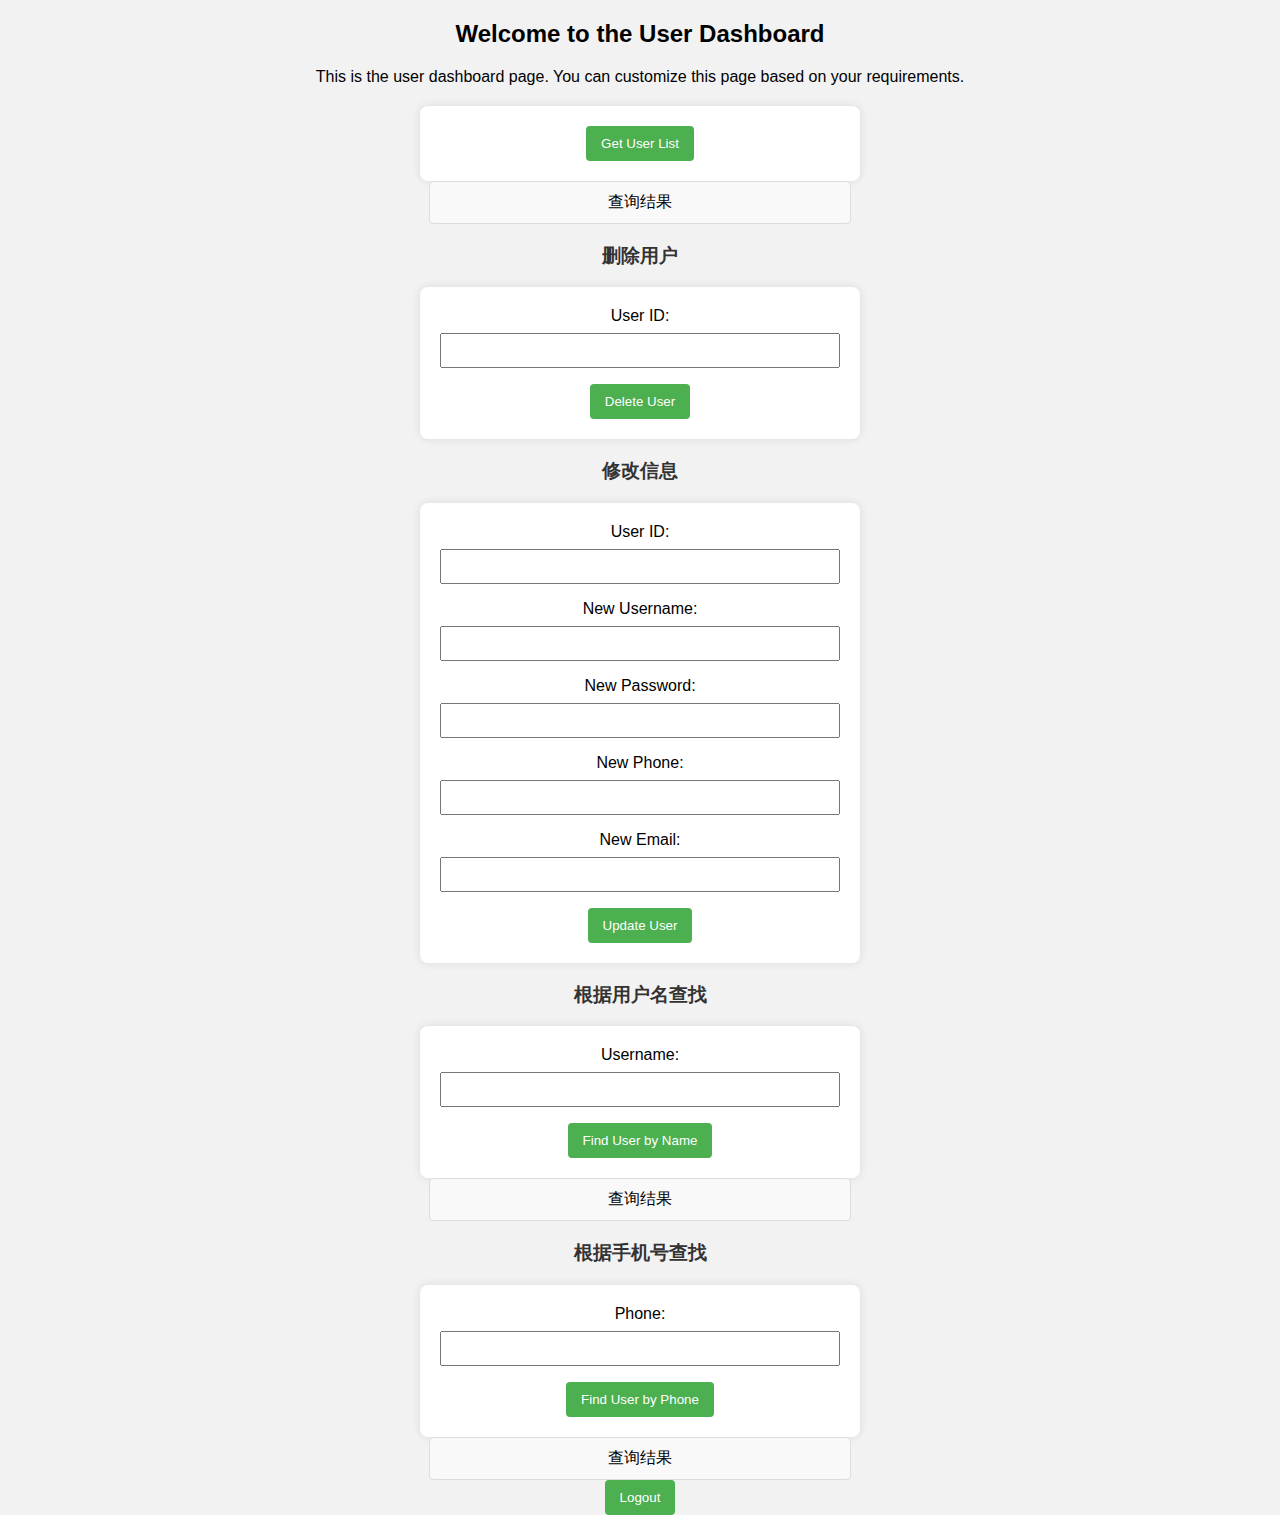
==== Project/user_dashboard.html @ e8b01940 "Add files via upload" ====
<!DOCTYPE html>
<html lang="en">
<head>
  <meta charset="UTF-8">
  <meta name="viewport" content="width=device-width, initial-scale=1.0">
  <title>User Dashboard</title>
  <link rel="stylesheet" type="text/css" href="css/user_dashboard.css">
  <script src="https://code.jquery.com/jquery-3.6.4.min.js"></script>
</head>
<body>
<h2>Welcome to the User Dashboard</h2>

<p>This is the user dashboard page. You can customize this page based on your requirements.</p>

<form id="getUserListForm" onsubmit="return getUserList()">
  <button type="submit">Get User List</button>
</form>

<!-- Container for displaying user list -->
<div id="userListContainer">查询结果</div>

<h3>删除用户</h3>
<form id="deleteUserForm" onsubmit="return deleteUser()">

  <label for="delete-user-id">User ID:</label>
  <input type="text" id="delete-user-id" required>
  <button type="submit">Delete User</button>
</form>

<h3>修改信息</h3>
<form id="updateUserForm" onsubmit="return updateUser()">

  <label for="update-user-id">User ID:</label>
  <input type="text" id="update-user-id" required>
  <label for="update-username">New Username:</label>
  <input type="text" id="update-username">
  <label for="update-password">New Password:</label>
  <input type="password" id="update-password">
  <label for="update-phone">New Phone:</label>
  <input type="text" id="update-phone">
  <label for="update-email">New Email:</label>
  <input type="text" id="update-email">
  <button type="submit">Update User</button>
</form>

<h3>根据用户名查找</h3>
<form id="getUserByNameForm" onsubmit="return getUserByName()">

  <label for="find-by-name-username">Username:</label>
  <input type="text" id="find-by-name-username" required>
  <button type="submit">Find User by Name</button>
</form>

<!-- Container for displaying find user by name result -->
<div id="findUserByNameContainer">查询结果</div>

<h3>根据手机号查找</h3>
<form id="getUserByPhoneForm" onsubmit="return getUserByPhone()">

  <label for="find-by-phone-phone">Phone:</label>
  <input type="text" id="find-by-phone-phone" required>
  <button type="submit">Find User by Phone</button>
</form>

<!-- Container for displaying find user by phone result -->
<div id="findUserByPhoneContainer">查询结果</div>

<button onclick="logout()">Logout</button>

<script>
  const apiUrl = "http://localhost:8080"; // Replace with your actual API URL

  function getUserList() {
    $.ajax({
      url: apiUrl + "/user/getUserList",
      method: "GET",
      success: function(response) {
        console.log(response);
        // Handle the user list response as needed

        // Display user list
        displayUserList(response);
      },
      error: function(error) {
        console.error(error);
      }
    });
    return false; // Prevent form submission
  }

  function displayUserList(response) {
    console.log("Response:", response);

    // Clear previous results
    $("#userListContainer").empty();

    // Check if response has 'data' property and it's an array
    if (response && response.data && Array.isArray(response.data)) {
      // Display user list in a <ul> element
      var userListElement = $("<ul>");
      response.data.forEach(function (user) {
        var listItem = $("<li>").text("User ID: " + user.ID + ", Username: " + user.Name +
                ", Phone: " + user.Phone + ", Email: " + user.Email);
        userListElement.append(listItem);
      });

      // Append the user list to the container
      $("#userListContainer").append(userListElement);
    } else {
      console.error("Invalid response format. Expected 'data' to be an array.");
    }
  }

  function deleteUser() {
    const userId = $("#delete-user-id").val();
    $.ajax({
      url: apiUrl + "/user/deleteUser",
      method: "GET",
      data: { id: userId },
      success: function(response) {
        console.log(response);
        alert("删除成功");
        // Handle the delete user response as needed
      },
      error: function(error) {
        console.error(error);
      }
    });
    return false; // Prevent form submission
  }

  function updateUser() {
    const userId = $("#update-user-id").val();
    const newUsername = $("#update-username").val();
    const newPassword = $("#update-password").val();
    const newPhone = $("#update-phone").val();
    const newEmail = $("#update-email").val();

    $.ajax({
      url: apiUrl + "/user/updateUser",
      method: "POST",
      data: { id: userId, name: newUsername, password: newPassword, phone: newPhone, email: newEmail },
      success: function(response) {
        console.log(response);
        alert("修改成功");
        // Handle the update user response as needed
      },
      error: function(error) {
        console.error(error);
      }
    });
    return false; // Prevent form submission
  }

  function getUserByName() {
    const username = $("#find-by-name-username").val();
    $.ajax({
      url: apiUrl + "/user/getUserByName",
      method: "GET",
      data: { name: username },
      success: function(response) {
        // Display find user by name result
        displayFindUserByNameResult(response);
        console.log(response);
        // Handle the find user by name response as needed
      },
      error: function(error) {
        console.error(error);
      }
    });
    return false; // Prevent form submission
  }

  function displayFindUserByNameResult(response) {
    // Clear previous results
    $("#findUserByNameContainer").empty();

    // Log the entire response object
    console.log("Full Response:", response);

    // Check if response has 'data' property and it's not empty
    if (response && response.data) {
      // Display find user by name result
      var user = response.data;
      var resultElement = $("<p>").text("User ID: " + user.ID + ", Username: " + user.Name +
              ", Phone: " + user.Phone + ", Email: " + user.Email);
      $("#findUserByNameContainer").append(resultElement);
    } else {
      console.error("No user found by name. Invalid response format or empty result.");
    }
  }

  function getUserByPhone() {
    const phone = $("#find-by-phone-phone").val();
    $.ajax({
      url: apiUrl + "/user/getUserByPhone",
      method: "GET",
      data: { phone: phone },
      success: function(response) {
        console.log(response);
        // Handle the find user by phone response as needed
        // Display find user by phone result
        displayFindUserByPhoneResult(response);
      },
      error: function(error) {
        console.error(error);
      }
    });
    return false; // Prevent form submission
  }

  function displayFindUserByPhoneResult(response) {
    // Clear previous results
    $("#findUserByPhoneContainer").empty();

    // Log the entire response object
    console.log("Full Response:", response);

    // Check if response has 'data' property and it's not empty
    if (response && response.data) {
      // Display find user by phone result
      var user = response.data;
      var resultElement = $("<p>").text("User ID: " + user.ID + ", Username: " + user.Name +
              ", Phone: " + user.Phone + ", Email: " + user.Email);
      $("#findUserByPhoneContainer").append(resultElement);
    } else {
      console.error("No user found by phone. Invalid response format or empty result.");
    }
  }

  function logout() {
    // Implement logic to handle user logout, e.g., redirect to login page
    window.location.href = "index.html";
  }
</script>
</body>
</html>
---- Project/css/user_dashboard.css ----
/* Reset some default styles for consistency */
body, h2, p, form, button {
    text-align: center;
    margin: 0;
    padding: 0;
}

body {
    font-family: Arial, sans-serif;
    background-color: #f2f2f2;
}

h2 {
    text-align: center;
    margin: 20px 0;
}

h3 {
    color: #333;
}

p {
    margin-bottom: 20px;
}

form {
    max-width: 400px;
    margin: 0 auto;
    background-color: #fff;
    padding: 20px;
    border-radius: 8px;
    box-shadow: 0 0 10px rgba(0, 0, 0, 0.1);
}

label {
    display: block;
    margin-bottom: 8px;
}

input {
    width: 100%;
    padding: 8px;
    margin-bottom: 16px;
    box-sizing: border-box;
}

button {
    background-color: #4caf50;
    color: #fff;
    padding: 10px 15px;
    border: none;
    border-radius: 4px;
    cursor: pointer;
}

button:hover {
    background-color: #45a049;
}

/* Container for displaying user list and search results */
#resultContainer {
    margin-top: 20px;
}

ul {
    list-style-type: none;
    padding: 0;
}

li {
    margin-bottom: 8px;
}

/* Additional styling for specific containers */
#userListContainer, #findUserByNameContainer, #findUserByPhoneContainer {
    background-color: #f9f9f9;
    padding: 10px;
    margin-top: 10px;
    border: 1px solid #ddd;
    border-radius: 4px;
}

#userListContainer,#findUserByNameContainer, #findUserByPhoneContainer {
    max-width: 400px;
    margin: 0 auto;
}

/* Logout button styling */
#logoutButton {
    display: block;
    margin: 20px auto;
    background-color: #f44336;
}

#logoutButton:hover {
    background-color: #d32f2f;
}
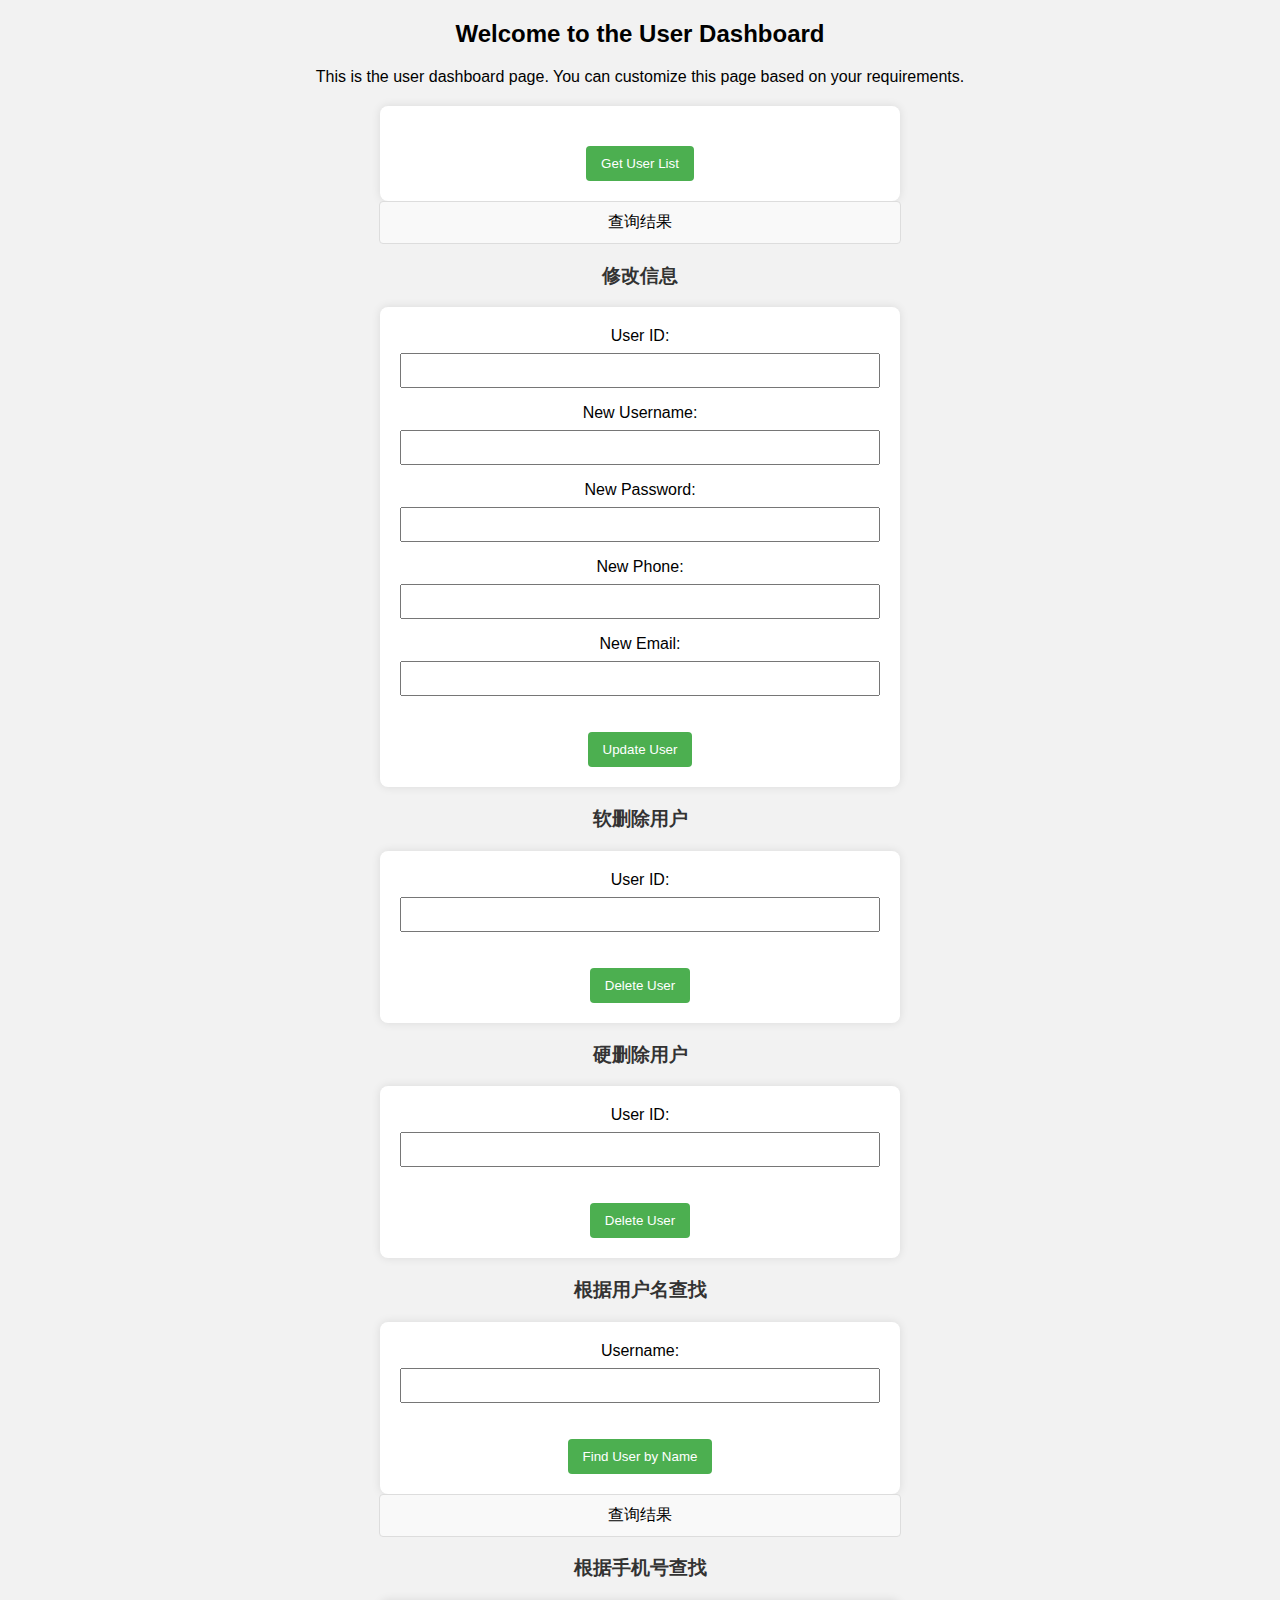
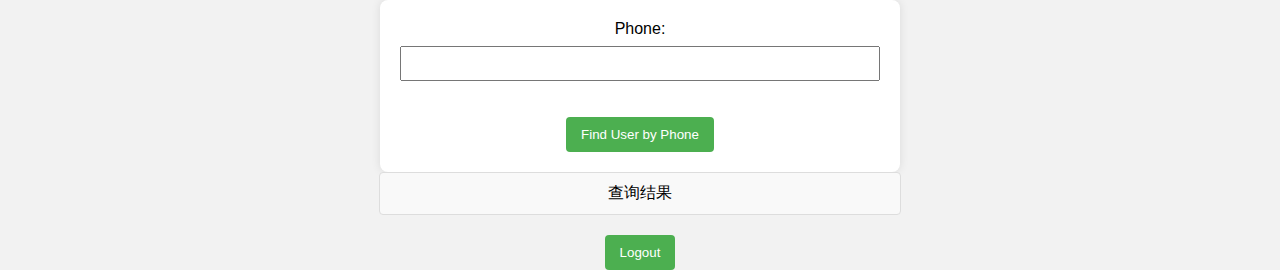
==== commit 1760eb34: "Add files via upload" ====
--- a/Project/user_dashboard.html
+++ b/Project/user_dashboard.html
@@ -19,13 +19,7 @@
 <!-- Container for displaying user list -->
 <div id="userListContainer">查询结果</div>
 
-<h3>删除用户</h3>
-<form id="deleteUserForm" onsubmit="return deleteUser()">
-
-  <label for="delete-user-id">User ID:</label>
-  <input type="text" id="delete-user-id" required>
-  <button type="submit">Delete User</button>
-</form>
+
 
 <h3>修改信息</h3>
 <form id="updateUserForm" onsubmit="return updateUser()">
@@ -43,6 +37,22 @@
   <button type="submit">Update User</button>
 </form>
 
+<h3>软删除用户</h3>
+<form id="deleteUserForm" onsubmit="return deleteUser()">
+
+  <label for="delete-user-id">User ID:</label>
+  <input type="text" id="delete-user-id" required>
+  <button type="submit">Delete User</button>
+</form>
+
+<h3>硬删除用户</h3>
+<form id="harddeleteUserForm" onsubmit="return hardDeleteUser()">
+
+  <label for="hard-delete-user-id">User ID:</label>
+  <input type="text" id="hard-delete-user-id" required>
+  <button type="submit">Delete User</button>
+</form>
+
 <h3>根据用户名查找</h3>
 <form id="getUserByNameForm" onsubmit="return getUserByName()">
 
@@ -96,21 +106,37 @@
 
     // Check if response has 'data' property and it's an array
     if (response && response.data && Array.isArray(response.data)) {
-      // Display user list in a <ul> element
-      var userListElement = $("<ul>");
+      // Create a table element
+      var tableElement = $("<table>").addClass("user-list-table");
+
+      // Create table header
+      var tableHeader = $("<tr>").append(
+              $("<th>").text("User ID"),
+              $("<th>").text("Username"),
+              $("<th>").text("Phone"),
+              $("<th>").text("Email")
+      );
+      tableElement.append(tableHeader);
+
+      // Populate the table with user data
       response.data.forEach(function (user) {
-        var listItem = $("<li>").text("User ID: " + user.ID + ", Username: " + user.Name +
-                ", Phone: " + user.Phone + ", Email: " + user.Email);
-        userListElement.append(listItem);
+        var tableRow = $("<tr>").append(
+                $("<td>").text(user.ID),
+                $("<td>").text(user.Name),
+                $("<td>").text(user.Phone),
+                $("<td>").text(user.Email)
+        );
+        tableElement.append(tableRow);
       });
 
-      // Append the user list to the container
-      $("#userListContainer").append(userListElement);
+      // Append the table to the container
+      $("#userListContainer").append(tableElement);
     } else {
       console.error("Invalid response format. Expected 'data' to be an array.");
     }
   }
 
+  //软删除
   function deleteUser() {
     const userId = $("#delete-user-id").val();
     $.ajax({
@@ -128,6 +154,32 @@
     });
     return false; // Prevent form submission
   }
+
+  //硬删除
+  function hardDeleteUser() {
+    const userId = $("#hard-delete-user-id").val();
+
+    // 发送 AJAX 请求到服务器端执行硬删除操作
+    $.ajax({
+      url: apiUrl + "/user/hardDeleteUser",
+      method: "GET",
+      data: { id: userId },
+      success: function(response) {
+        console.log(response);
+        if (response.code === 0) {
+          alert("硬删除成功");
+        } else {
+          alert("硬删除失败: " + response.message);
+        }
+      },
+      error: function(error) {
+        console.error(error);
+      }
+    });
+
+    return false; // 阻止表单提交
+  }
+
 
   function updateUser() {
     const userId = $("#update-user-id").val();
@@ -136,6 +188,21 @@
     const newPhone = $("#update-phone").val();
     const newEmail = $("#update-email").val();
 
+    // 验证电话号码格式
+    const phoneRegex = /^1[3-9]\d{9}$/;
+
+    if (!phoneRegex.test(newPhone)) {
+      alert("请输入有效的电话号码");
+      return false; // 阻止表单提交
+    }
+
+    // 验证电子邮件格式
+    const emailRegex = /^[^\s@]+@[^\s@]+\.[^\s@]+$/;
+    if (!emailRegex.test(newEmail)) {
+      alert("请输入有效的电子邮件地址");
+      return false; // 阻止表单提交
+    }
+
     $.ajax({
       url: apiUrl + "/user/updateUser",
       method: "POST",
@@ -143,14 +210,23 @@
       success: function(response) {
         console.log(response);
         alert("修改成功");
-        // Handle the update user response as needed
-      },
-      error: function(error) {
-        console.error(error);
-      }
-    });
-    return false; // Prevent form submission
-  }
+        // 根据需要处理更新用户的响应
+      },
+      statusCode: {
+        404: function() {
+          alert("用户不存在");
+        }
+        // 其他状态码的处理可以继续添加
+      },
+      error: function(error) {
+        console.error(error);
+      }
+    });
+
+
+    return false; // 阻止表单提交
+  }
+
 
   function getUserByName() {
     const username = $("#find-by-name-username").val();
@@ -180,11 +256,30 @@
 
     // Check if response has 'data' property and it's not empty
     if (response && response.data) {
-      // Display find user by name result
+      // Create a table element
+      var tableElement = $("<table>").addClass("user-list-table");
+
+      // Create table header
+      var tableHeader = $("<tr>").append(
+              $("<th>").text("User ID"),
+              $("<th>").text("Username"),
+              $("<th>").text("Phone"),
+              $("<th>").text("Email")
+      );
+      tableElement.append(tableHeader);
+
+      // Create a row for user data
       var user = response.data;
-      var resultElement = $("<p>").text("User ID: " + user.ID + ", Username: " + user.Name +
-              ", Phone: " + user.Phone + ", Email: " + user.Email);
-      $("#findUserByNameContainer").append(resultElement);
+      var userRow = $("<tr>").append(
+              $("<td>").text(user.ID),
+              $("<td>").text(user.Name),
+              $("<td>").text(user.Phone),
+              $("<td>").text(user.Email)
+      );
+      tableElement.append(userRow);
+
+      // Append the table to the container
+      $("#findUserByNameContainer").append(tableElement);
     } else {
       console.error("No user found by name. Invalid response format or empty result.");
     }
@@ -218,15 +313,35 @@
 
     // Check if response has 'data' property and it's not empty
     if (response && response.data) {
-      // Display find user by phone result
+      // Create a table element
+      var tableElement = $("<table>").addClass("user-list-table");
+
+      // Create table header
+      var tableHeader = $("<tr>").append(
+              $("<th>").text("User ID"),
+              $("<th>").text("Username"),
+              $("<th>").text("Phone"),
+              $("<th>").text("Email")
+      );
+      tableElement.append(tableHeader);
+
+      // Create a row for user data
       var user = response.data;
-      var resultElement = $("<p>").text("User ID: " + user.ID + ", Username: " + user.Name +
-              ", Phone: " + user.Phone + ", Email: " + user.Email);
-      $("#findUserByPhoneContainer").append(resultElement);
+      var userRow = $("<tr>").append(
+              $("<td>").text(user.ID),
+              $("<td>").text(user.Name),
+              $("<td>").text(user.Phone),
+              $("<td>").text(user.Email)
+      );
+      tableElement.append(userRow);
+
+      // Append the table to the container
+      $("#findUserByPhoneContainer").append(tableElement);
     } else {
       console.error("No user found by phone. Invalid response format or empty result.");
     }
   }
+
 
   function logout() {
     // Implement logic to handle user logout, e.g., redirect to login page
--- a/Project/css/user_dashboard.css
+++ b/Project/css/user_dashboard.css
@@ -24,7 +24,7 @@
 }
 
 form {
-    max-width: 400px;
+    max-width: 480px;
     margin: 0 auto;
     background-color: #fff;
     padding: 20px;
@@ -45,6 +45,7 @@
 }
 
 button {
+    margin-top: 20px;
     background-color: #4caf50;
     color: #fff;
     padding: 10px 15px;
@@ -81,7 +82,7 @@
 }
 
 #userListContainer,#findUserByNameContainer, #findUserByPhoneContainer {
-    max-width: 400px;
+    max-width: 500px;
     margin: 0 auto;
 }
 
@@ -95,3 +96,36 @@
 #logoutButton:hover {
     background-color: #d32f2f;
 }
+
+/* Style for the user list table */
+.user-list-table {
+    width: 100%;
+    border-collapse: collapse;
+    margin-top: 20px;
+}
+
+/* Style for table header */
+.user-list-table th {
+    background-color: #f2f2f2;
+    border: 1px solid #dddddd;
+    text-align: left;
+    padding: 8px;
+}
+
+/* Style for table rows */
+.user-list-table tr {
+    border: 1px solid #dddddd;
+}
+
+/* Style for alternating row background color */
+.user-list-table tr:nth-child(even) {
+    background-color: #f9f9f9;
+}
+
+/* Style for table cells */
+.user-list-table td {
+    border: 1px solid #dddddd;
+    text-align: left;
+    padding: 8px;
+}
+
